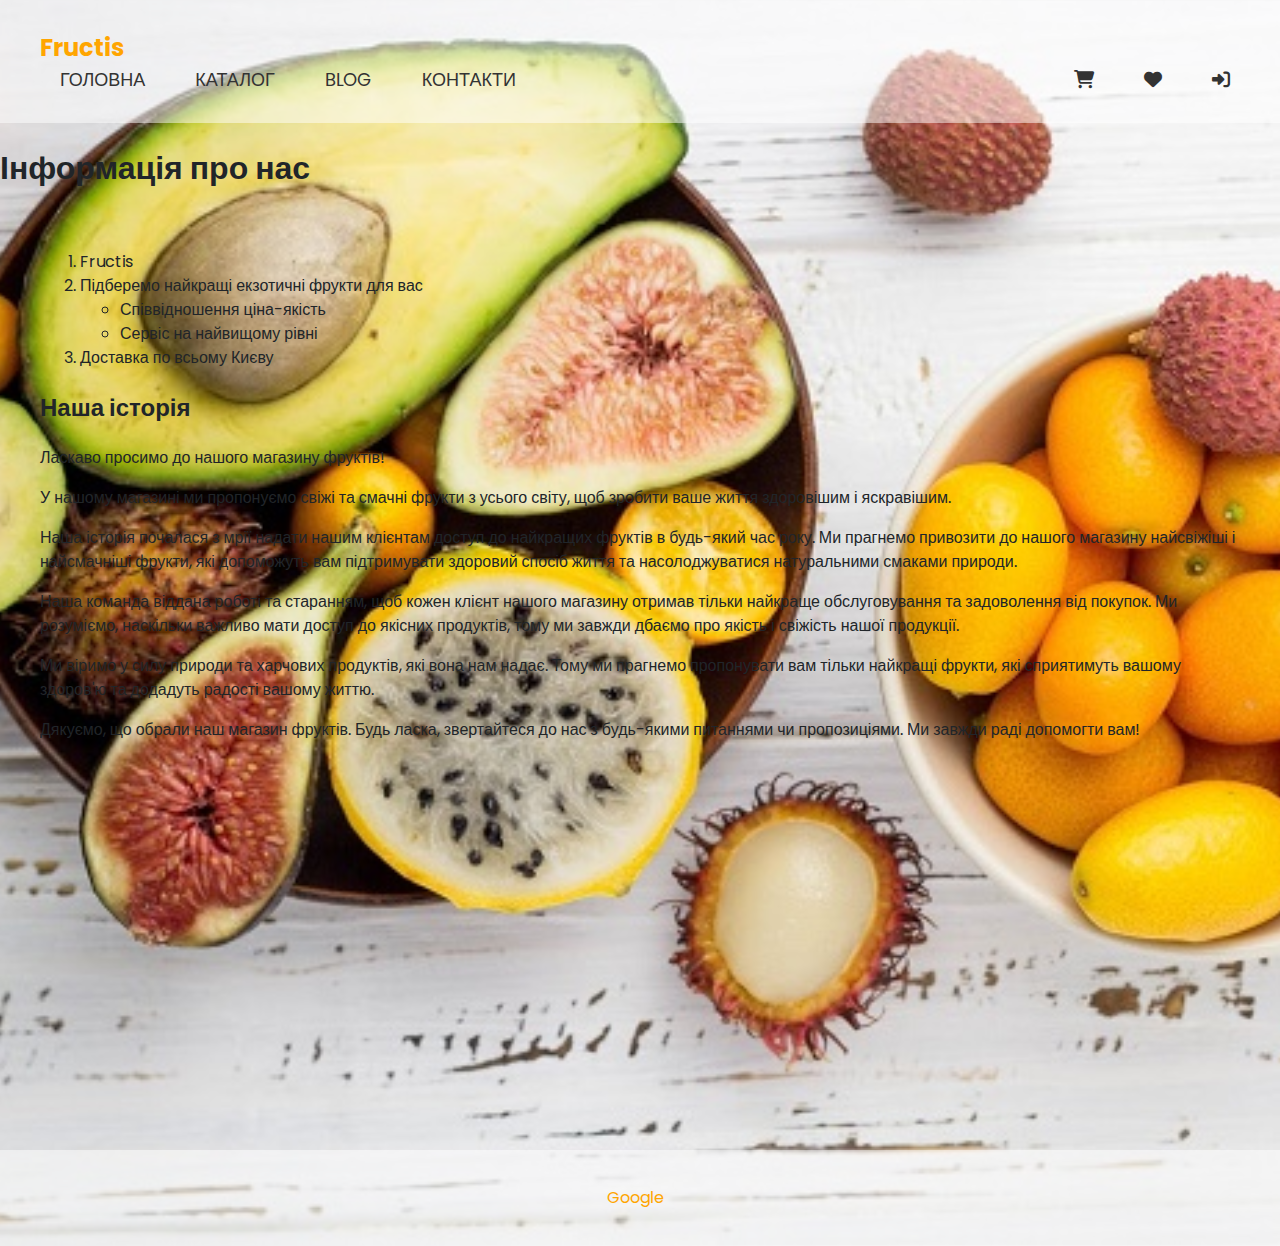
==== about.html @ 1f3f18af "about.html" ====
<!DOCTYPE html>
<html lang="uk">
<head>
    <meta charset="UTF-8">
    <meta name="description" content="Інформація про нас">
    <title>Про нас</title>
    <link rel="stylesheet" href="app.css">
       <link rel="icon" href="favicon.ico" type="image/x-icon">
    <link rel="shortcut icon" href="favicon.ico" type="image/x-icon">
    <link rel="preconnect" href="https://fonts.gstatic.com">
    <link href="https://fonts.googleapis.com/css2?family=Roboto:wght@400&display=swap" rel="stylesheet">
    <link rel="stylesheet" href="https://cdnjs.cloudflare.com/ajax/libs/font-awesome/5.15.4/css/all.min.css">
    <link rel="stylesheet" href="app.css">
</head>
<body>
<nav class="navbar">
    <div class="container">
        <a href="about.html" class="navbar-brand">Fructis</a>
         <button class="navbar-toggler">
            <i class="fas fa-bars"></i>
            <i class="fas fa-times"></i>
        </button>
        <div class="navbar-wrapper">
            <ul class="navbar-nav">
                <li class="nav-item"><a class="nav-link; text-uppercase" href="index.html">Головна</a></li>
                <li class="nav-item"><a class="nav-link; text-uppercase" href="catalog.html">Каталог</a></li>
                <li class="nav-item"><a class="nav-link; text-uppercase" href="blog.html">Blog</a></li>
                <li class="nav-item"><a class="nav-link; text-uppercase" href="contact.html">Контакти</a></li>
            </ul>
            <ul class="navbar-nav">
                <li class="nav-item"><a class="nav-link; text-uppercase" href="cart.html"><i class="fas fa-cart-shopping"></i></a></li>
                <li class="nav-item"><a class="nav-link; text-uppercase" href="wishlist.html"><i class="fas fa-heart"></i></a></li>
                <li class="nav-item"><a class="nav-link; text-uppercase" href="login.html"><i class="fas fa-sign-in-alt"></i></a></li>
            </ul>
        </div>
    </div>
</nav>
        </div>
    </nav>
    <h1>Інформація про нас</h1>
    <section id="hero1">
        <div class="container">
            <ol>
                <li>Fructis</li>
                <li>
                    Підберемо найкращі екзотичні фрукти для вас
                    <ul>
                        <li>Співвідношення ціна-якість</li>
                        <li>Сервіс на найвищому рівні</li>
                    </ul>
                </li>
                <li>Доставка по всьому Києву</li>
            </ol>
            <h2>Наша історія</h2>
<p>Ласкаво просимо до нашого магазину фруктів!</p>
<p>У нашому магазині ми пропонуємо свіжі та смачні фрукти з усього світу, щоб зробити ваше життя здоровішим і яскравішим.</p>
<p>Наша історія почалася з мрії надати нашим клієнтам доступ до найкращих фруктів в будь-який час року. Ми прагнемо привозити до нашого магазину найсвіжіші і найсмачніші фрукти, які допоможуть вам підтримувати здоровий спосіб життя та насолоджуватися натуральними смаками природи.</p>
<p>Наша команда віддана роботі та старанням, щоб кожен клієнт нашого магазину отримав тільки найкраще обслуговування та задоволення від покупок. Ми розуміємо, наскільки важливо мати доступ до якісних продуктів, тому ми завжди дбаємо про якість і свіжість нашої продукції.</p>
<p>Ми віримо у силу природи та харчових продуктів, які вона нам надає. Тому ми прагнемо пропонувати вам тільки найкращі фрукти, які сприятимуть вашому здоров'ю та додадуть радості вашому життю.</p>
<p>Дякуємо, що обрали наш магазин фруктів. Будь ласка, звертайтеся до нас з будь-якими питаннями чи пропозиціями. Ми завжди раді допомогти вам!</p>
             <iframe width="560" height="315" src="https://depositphotos.com/video/close-view-part-lemon-falling-water-574202638.html" frameborder="0" allowfullscreen></iframe>
        </div>
    </section>
    <footer>
        <ul>
            <li><a href="https://google.com" target="_blank">Google</a></li>
        </ul>
    </footer>
  <script>
document.addEventListener('DOMContentLoaded', function() {
    const navbarToggler = document.querySelector('.navbar-toggler');
    const navbarMenu = document.querySelector('.navbar-wrapper ul.navbar-nav');

    navbarToggler.addEventListener('click', function() {
        navbarToggler.classList.toggle('active');
        navbarMenu.classList.toggle('active');
    });
});
</script>
        </body>
        </html>
---- app.css ----
@import url('https://fonts.googleapis.com/css2?family=Poppins:ital,wght@0,100;0,200;0,300;0,400;0,500;0,600;0,700;0,800;0,900;1,100;1,200;1,300;1,400;1,500;1,600;1,700;1,800;1,900&display=swap');
@import url('https://cdnjs.cloudflare.com/ajax/libs/font-awesome/6.5.2/css/all.min.css');

 body {
            margin: 0;
            padding: 0;
            font-family: 'Poppins', sans-serif;
            font-size: 1rem;
            font-weight: 400;
            line-height: 1.5;
            color: #212529;
            background-color: #ffffcc;
            background-image: url(fructo.jpg);
            background-size: cover;
            background-position: center;
        }

        .container {
            max-width: 1200px;
            margin: 0 auto;
            padding: 20px;
        }

        .navbar {
            background-color: rgba(255, 255, 255, 0.5);
            padding: 10px 0;
        }

        .navbar-brand {
            text-decoration: none;
            font-size: 24px;
            font-weight: bold;
            color: #333;
        }

        .navbar-wrapper {
            display: flex;
            justify-content: flex-end;
        }

        .navbar-nav {
            list-style: none;
            padding: 0;
            display: flex;
        }

        .navbar-nav li {
            margin-right: 20px;
        }

        .navbar-nav li:last-child {
            margin-right: 0;
        }

        .navbar-nav li a {
            font-size: 18px;
            color: #333;
            text-decoration: none;
            text-transform: uppercase;
        }

        .text-center {
            text-align: center;
        }

        .text-muted {
            color: #6c757d;
        }

        .social-icon::before {
            display: inline-block;
            font-family: 'Font Awesome 5 Free';
            font-weight: 900;
            font-style: normal;
            font-size: 1.2em;
            font-variant: normal;
            text-transform: none;
            line-height: 1;
            -webkit-font-smoothing: antialiased;
            -moz-osx-font-smoothing: grayscale;
        }

        .social-icon.facebook::before {
            content: '\f09a';
        }

        .social-icon.twitter::before {
            content: '\f099';
        }

        .social-icon.youtube::before {
            content: '\f167';
        }

        .social-icon.google::before {
            content: '\f1a0';
        }

        .divider {
            height: 2px;
            background: linear-gradient(to right, #add8e6 5%, #87ceeb 17%, #4682b4 40%, #000080 85%, #191970 95%);
        }

        footer {
            text-align: center;
            margin-top: 50px;
            color: #333;
        }

        footer ul {
            list-style-type: none;
            padding: 0;
        }

        footer ul li {
            display: inline;
            margin-right: 10px;
        }

        footer ul li a {
            color: #333;
            text-decoration: none;
        }

        /* Media queries */
        @media screen and (min-width: 768px) {
            .grid-item {
                flex-basis: calc(50% - 30px); /* Calculate width of items for 2 columns */
            }
        }

        @media screen and (min-width: 992px) {
            .grid-item {
                flex-basis: calc(33.333% - 30px); /* Calculate width of items for 3 columns */
            }
        }
@media only screen and (max-width: 600px) {
  .col {
    width: 100%; /* Змінюємо ширину колонок на 100% у мобільній версії */
    margin-left: 0; /* Встановлюємо відступ зліва на 0 */
  }
}
       /* Стилізація таблиці */
.post-container {
    background-color: rgba(255, 255, 255, 0.8); /* Напівпрозорий фон */
    padding: 20px;
    margin-top: 20px;
    border-radius: 10px;
}

/* Вирівнювання блоків */
.post-container h3,
.post-container p,
.post-container form {
    margin-bottom: 20px;
}

/* Додаткові стилі для динамічності */
.post-container form label {
    display: block;
    margin-bottom: 5px;
}

.post-container form input[type="text"],
.post-container form input[type="email"],
.post-container form select,
.post-container form textarea,
.post-container form input[type="submit"] {
    width: 100%;
    padding: 10px;
    margin-bottom: 10px;
    border: 1px solid #ccc;
    border-radius: 5px;
}

.post-container form input[type="submit"] {
    background-color: #ff0000;
    color: #fff;
    cursor: pointer;
}

.post-container form input[type="submit"]:hover {
    background-color: #cc0000;
}

        #thank-you {
            margin-top: 10px;
            font-size: 18px;
            color: green;
            display: none; /* Початково прихований */
        }
table {
    width: 100%;
    border-collapse: collapse;
}

th, td {
    border: 1px solid #ddd;
    padding: 8px;
    text-align: left;
}

th {
    background-color: #f2f2f2;
}

tr:nth-child(even) {
    background-color: #f2f2f2;
}
.grid-item {
    background-color: #f2f2f2;
    border: 1px solid #ddd;
    padding: 10px;
    text-align: center;
    margin-bottom: 10px;
}

.navbar-wrapper {
    display: flex;
    justify-content: space-between;
    align-items: center;
}

.navbar-nav {
    display: flex;
    list-style: none;
    margin: 0;
    padding: 0;
}

.nav-item {
    margin: 0 10px;
}

.footer-wrapper {
    display: flex;
    justify-content: space-between;
    align-items: center;
}

.list-inline {
    display: flex;
    list-style: none;
    padding: 0;
    margin: 0;
}

.list-inline-item {
    margin-right: 10px;
}

tr:hover {
    background-color: #d3d3d3; /* Колір підсвічування при наведенні */
}
/* Додаткові стилі для беджів */
.badge {
    padding: 5px 10px;
    border-radius: 5px;
    color: #fff;
    font-size: 12px;
    font-weight: bold;
    position: absolute;
    top: 10px;
    right: 10px;
}

.new {
    background-color: green;
}

.sale {
    background-color: red;
}

.sold {
    background-color: gray;
}
.product {
    position: relative;
}

.product .badge {
    position: absolute;
    top: 10px;
    right: 10px;
}
nav ul {
  list-style-type: none;
  padding: 0;
  margin: 0;
}

nav ul li {
  display: inline;
}

nav ul li a {
  text-decoration: none;
  color: #21ad9b; /* default color */
  padding: 10px;
  transition: color 0.3s; /* smooth color transition */
}
a:link { 
 color: orange;
}
a:visited { 
 color: blue;
}

nav ul li a:hover {
  color: #73e68f; /* hover color */
}
nav {
  cursor: pointer; 
}
a:active {
 color: rebeccapurple;
}

footer {
  background-color: rgba(255, 255, 255, 0.5);
  padding: 20px;
  text-align: center;
}
.wishlist-btn {
    border: none;
    background: none;
    cursor: pointer;
    font-size: 24px; /* Розмір значка */
    color: #ccc; /* Колір за замовчуванням */
    transition: color 0.3s; /* Плавна зміна кольору при наведенні */
}

.wishlist-btn:hover {
    color: #ff0000; /* Колір при наведенні */
}
/* Призначте стилі для навігаційних посилань у футері */
.footer-nav a {
    color: #333; /* Колір тексту посилань за замовчуванням */
    text-decoration: none; /* Вимкнення підкреслення за замовчуванням */
    transition: color 0.3s, transform 0.3s; /* Плавне зміна кольору та масштабу посилання протягом 300 мілісекунд */
    position: relative; /* Для коректної роботи анімаційного ефекту підкреслення */
}

/* Налаштування змін при наведенні курсора на посилання */
.footer-nav a:hover {
    color: #FF5733; /* Змінити колір тексту при наведенні */
    transform: scale(1.1); /* Збільшити масштаб тексту при наведенні */
}

/* Створення анімаційного ефекту підкреслення */
.footer-nav a::after {
    content: '▼'; /* Додати псевдоелемент після тексту посилання */
    position: absolute; /* Абсолютне позиціонування відносно батьківського елементу */
    left: 0; /* Початок лінії підкреслення на початку тексту */
    bottom: -2px; /* Відступ нижнього підкреслення */
    width: 100%; /* Ширина лінії підкреслення */
    height: 2px; /* Товщина лінії підкреслення */
    background-color: #FF5733; /* Колір лінії підкреслення */
    transition: width 0.3s; /* Плавна зміна ширини підкреслення протягом 300 мілісекунд */
}

/* Анімація розгортання підкреслення при наведенні курсора */
.footer-nav a:hover::after {
    width: 110%; /* Збільшення ширини лінії підкреслення при наведенні */
}

/* CSS для контейнера блогу */
.blog-container {
    display: grid;
    grid-template-columns: repeat(auto-fit, minmax(300px, 1fr)); /* Адаптивна сітка з мінімальною шириною 300px */
    gap: 20px; /* Відступ між блоками */
}

/* CSS для блоку запису блогу */
.blog-post {
    background-color: #f9f9f9;
    padding: 20px;
    border-radius: 5px;
    box-shadow: 0 0 10px rgba(0, 0, 0, 0.1);
}
/* Показує бургерне меню на планшетах та мобільних пристроях */
@media screen and (max-width: 425px) {
    .navbar-wrapper ul.navbar-nav {
        display: flex;
    }
    .navbar-toggler {
        display: block;
    }
    .navbar-toggler .fa-bars {
        display: block;
    }
}

/* Сховати бургерне меню на більших екранах */
@media screen and (min-width: 768px) {
    .navbar-toggler {
        display: none;
    }
}

.navbar-toggler {
    background: none;
    border: none;
    color: inherit;
    cursor: pointer;
    font-size: 1.5rem;
}

.navbar-toggler:focus {
    outline: none;
}

/* Показуємо "fa-bars" за замовчуванням */
.navbar-toggler .fa-bars {
    display: block;
}


/* Встановлюємо відображення "fa-times" при активному стані кнопки */
.navbar-toggler.active .fa-times {
    display: block;
}

/* Ховаємо "fa-bars" при активному стані кнопки */
.navbar-toggler.active .fa-bars {
    display: none;
}

.navbar-toggler.active + .navbar-wrapper ul.navbar-nav {
    display: flex;
}

.navbar-wrapper ul.navbar-nav {
    display: flex;
    flex-direction: row;
    align-items: center;
}
.btn-transparent {
    color: black;
    background-color: transparent;
    border-color: transparent;
}

.btn-transparent:hover {
    color: #4CAF50; 
}
---- app.css ----
@import url('https://fonts.googleapis.com/css2?family=Poppins:ital,wght@0,100;0,200;0,300;0,400;0,500;0,600;0,700;0,800;0,900;1,100;1,200;1,300;1,400;1,500;1,600;1,700;1,800;1,900&display=swap');
@import url('https://cdnjs.cloudflare.com/ajax/libs/font-awesome/6.5.2/css/all.min.css');

 body {
            margin: 0;
            padding: 0;
            font-family: 'Poppins', sans-serif;
            font-size: 1rem;
            font-weight: 400;
            line-height: 1.5;
            color: #212529;
            background-color: #ffffcc;
            background-image: url(fructo.jpg);
            background-size: cover;
            background-position: center;
        }

        .container {
            max-width: 1200px;
            margin: 0 auto;
            padding: 20px;
        }

        .navbar {
            background-color: rgba(255, 255, 255, 0.5);
            padding: 10px 0;
        }

        .navbar-brand {
            text-decoration: none;
            font-size: 24px;
            font-weight: bold;
            color: #333;
        }

        .navbar-wrapper {
            display: flex;
            justify-content: flex-end;
        }

        .navbar-nav {
            list-style: none;
            padding: 0;
            display: flex;
        }

        .navbar-nav li {
            margin-right: 20px;
        }

        .navbar-nav li:last-child {
            margin-right: 0;
        }

        .navbar-nav li a {
            font-size: 18px;
            color: #333;
            text-decoration: none;
            text-transform: uppercase;
        }

        .text-center {
            text-align: center;
        }

        .text-muted {
            color: #6c757d;
        }

        .social-icon::before {
            display: inline-block;
            font-family: 'Font Awesome 5 Free';
            font-weight: 900;
            font-style: normal;
            font-size: 1.2em;
            font-variant: normal;
            text-transform: none;
            line-height: 1;
            -webkit-font-smoothing: antialiased;
            -moz-osx-font-smoothing: grayscale;
        }

        .social-icon.facebook::before {
            content: '\f09a';
        }

        .social-icon.twitter::before {
            content: '\f099';
        }

        .social-icon.youtube::before {
            content: '\f167';
        }

        .social-icon.google::before {
            content: '\f1a0';
        }

        .divider {
            height: 2px;
            background: linear-gradient(to right, #add8e6 5%, #87ceeb 17%, #4682b4 40%, #000080 85%, #191970 95%);
        }

        footer {
            text-align: center;
            margin-top: 50px;
            color: #333;
        }

        footer ul {
            list-style-type: none;
            padding: 0;
        }

        footer ul li {
            display: inline;
            margin-right: 10px;
        }

        footer ul li a {
            color: #333;
            text-decoration: none;
        }

        /* Media queries */
        @media screen and (min-width: 768px) {
            .grid-item {
                flex-basis: calc(50% - 30px); /* Calculate width of items for 2 columns */
            }
        }

        @media screen and (min-width: 992px) {
            .grid-item {
                flex-basis: calc(33.333% - 30px); /* Calculate width of items for 3 columns */
            }
        }
@media only screen and (max-width: 600px) {
  .col {
    width: 100%; /* Змінюємо ширину колонок на 100% у мобільній версії */
    margin-left: 0; /* Встановлюємо відступ зліва на 0 */
  }
}
       /* Стилізація таблиці */
.post-container {
    background-color: rgba(255, 255, 255, 0.8); /* Напівпрозорий фон */
    padding: 20px;
    margin-top: 20px;
    border-radius: 10px;
}

/* Вирівнювання блоків */
.post-container h3,
.post-container p,
.post-container form {
    margin-bottom: 20px;
}

/* Додаткові стилі для динамічності */
.post-container form label {
    display: block;
    margin-bottom: 5px;
}

.post-container form input[type="text"],
.post-container form input[type="email"],
.post-container form select,
.post-container form textarea,
.post-container form input[type="submit"] {
    width: 100%;
    padding: 10px;
    margin-bottom: 10px;
    border: 1px solid #ccc;
    border-radius: 5px;
}

.post-container form input[type="submit"] {
    background-color: #ff0000;
    color: #fff;
    cursor: pointer;
}

.post-container form input[type="submit"]:hover {
    background-color: #cc0000;
}

        #thank-you {
            margin-top: 10px;
            font-size: 18px;
            color: green;
            display: none; /* Початково прихований */
        }
table {
    width: 100%;
    border-collapse: collapse;
}

th, td {
    border: 1px solid #ddd;
    padding: 8px;
    text-align: left;
}

th {
    background-color: #f2f2f2;
}

tr:nth-child(even) {
    background-color: #f2f2f2;
}
.grid-item {
    background-color: #f2f2f2;
    border: 1px solid #ddd;
    padding: 10px;
    text-align: center;
    margin-bottom: 10px;
}

.navbar-wrapper {
    display: flex;
    justify-content: space-between;
    align-items: center;
}

.navbar-nav {
    display: flex;
    list-style: none;
    margin: 0;
    padding: 0;
}

.nav-item {
    margin: 0 10px;
}

.footer-wrapper {
    display: flex;
    justify-content: space-between;
    align-items: center;
}

.list-inline {
    display: flex;
    list-style: none;
    padding: 0;
    margin: 0;
}

.list-inline-item {
    margin-right: 10px;
}

tr:hover {
    background-color: #d3d3d3; /* Колір підсвічування при наведенні */
}
/* Додаткові стилі для беджів */
.badge {
    padding: 5px 10px;
    border-radius: 5px;
    color: #fff;
    font-size: 12px;
    font-weight: bold;
    position: absolute;
    top: 10px;
    right: 10px;
}

.new {
    background-color: green;
}

.sale {
    background-color: red;
}

.sold {
    background-color: gray;
}
.product {
    position: relative;
}

.product .badge {
    position: absolute;
    top: 10px;
    right: 10px;
}
nav ul {
  list-style-type: none;
  padding: 0;
  margin: 0;
}

nav ul li {
  display: inline;
}

nav ul li a {
  text-decoration: none;
  color: #21ad9b; /* default color */
  padding: 10px;
  transition: color 0.3s; /* smooth color transition */
}
a:link { 
 color: orange;
}
a:visited { 
 color: blue;
}

nav ul li a:hover {
  color: #73e68f; /* hover color */
}
nav {
  cursor: pointer; 
}
a:active {
 color: rebeccapurple;
}

footer {
  background-color: rgba(255, 255, 255, 0.5);
  padding: 20px;
  text-align: center;
}
.wishlist-btn {
    border: none;
    background: none;
    cursor: pointer;
    font-size: 24px; /* Розмір значка */
    color: #ccc; /* Колір за замовчуванням */
    transition: color 0.3s; /* Плавна зміна кольору при наведенні */
}

.wishlist-btn:hover {
    color: #ff0000; /* Колір при наведенні */
}
/* Призначте стилі для навігаційних посилань у футері */
.footer-nav a {
    color: #333; /* Колір тексту посилань за замовчуванням */
    text-decoration: none; /* Вимкнення підкреслення за замовчуванням */
    transition: color 0.3s, transform 0.3s; /* Плавне зміна кольору та масштабу посилання протягом 300 мілісекунд */
    position: relative; /* Для коректної роботи анімаційного ефекту підкреслення */
}

/* Налаштування змін при наведенні курсора на посилання */
.footer-nav a:hover {
    color: #FF5733; /* Змінити колір тексту при наведенні */
    transform: scale(1.1); /* Збільшити масштаб тексту при наведенні */
}

/* Створення анімаційного ефекту підкреслення */
.footer-nav a::after {
    content: '▼'; /* Додати псевдоелемент після тексту посилання */
    position: absolute; /* Абсолютне позиціонування відносно батьківського елементу */
    left: 0; /* Початок лінії підкреслення на початку тексту */
    bottom: -2px; /* Відступ нижнього підкреслення */
    width: 100%; /* Ширина лінії підкреслення */
    height: 2px; /* Товщина лінії підкреслення */
    background-color: #FF5733; /* Колір лінії підкреслення */
    transition: width 0.3s; /* Плавна зміна ширини підкреслення протягом 300 мілісекунд */
}

/* Анімація розгортання підкреслення при наведенні курсора */
.footer-nav a:hover::after {
    width: 110%; /* Збільшення ширини лінії підкреслення при наведенні */
}

/* CSS для контейнера блогу */
.blog-container {
    display: grid;
    grid-template-columns: repeat(auto-fit, minmax(300px, 1fr)); /* Адаптивна сітка з мінімальною шириною 300px */
    gap: 20px; /* Відступ між блоками */
}

/* CSS для блоку запису блогу */
.blog-post {
    background-color: #f9f9f9;
    padding: 20px;
    border-radius: 5px;
    box-shadow: 0 0 10px rgba(0, 0, 0, 0.1);
}
/* Показує бургерне меню на планшетах та мобільних пристроях */
@media screen and (max-width: 425px) {
    .navbar-wrapper ul.navbar-nav {
        display: flex;
    }
    .navbar-toggler {
        display: block;
    }
    .navbar-toggler .fa-bars {
        display: block;
    }
}

/* Сховати бургерне меню на більших екранах */
@media screen and (min-width: 768px) {
    .navbar-toggler {
        display: none;
    }
}

.navbar-toggler {
    background: none;
    border: none;
    color: inherit;
    cursor: pointer;
    font-size: 1.5rem;
}

.navbar-toggler:focus {
    outline: none;
}

/* Показуємо "fa-bars" за замовчуванням */
.navbar-toggler .fa-bars {
    display: block;
}


/* Встановлюємо відображення "fa-times" при активному стані кнопки */
.navbar-toggler.active .fa-times {
    display: block;
}

/* Ховаємо "fa-bars" при активному стані кнопки */
.navbar-toggler.active .fa-bars {
    display: none;
}

.navbar-toggler.active + .navbar-wrapper ul.navbar-nav {
    display: flex;
}

.navbar-wrapper ul.navbar-nav {
    display: flex;
    flex-direction: row;
    align-items: center;
}
.btn-transparent {
    color: black;
    background-color: transparent;
    border-color: transparent;
}

.btn-transparent:hover {
    color: #4CAF50; 
}
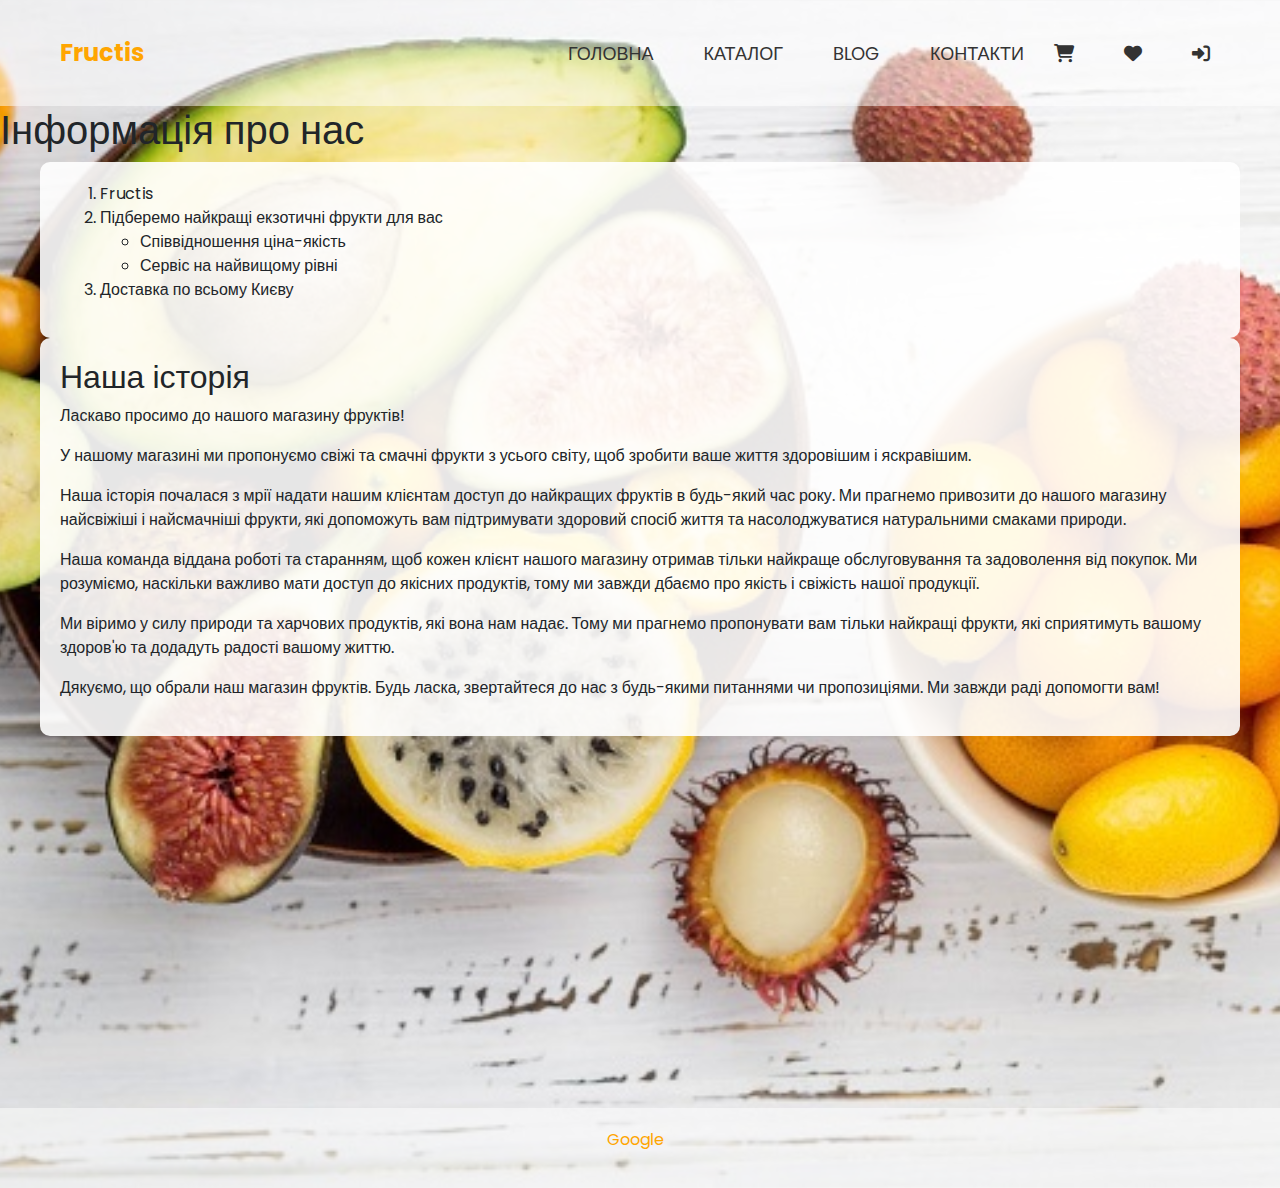
==== commit c32e9b9e: "about.html" ====
--- a/about.html
+++ b/about.html
@@ -4,6 +4,7 @@
     <meta charset="UTF-8">
     <meta name="description" content="Інформація про нас">
     <title>Про нас</title>
+       <link rel="stylesheet" href="https://stackpath.bootstrapcdn.com/bootstrap/4.5.2/css/bootstrap.min.css">
     <link rel="stylesheet" href="app.css">
        <link rel="icon" href="favicon.ico" type="image/x-icon">
     <link rel="shortcut icon" href="favicon.ico" type="image/x-icon">
@@ -39,7 +40,7 @@
     </nav>
     <h1>Інформація про нас</h1>
     <section id="hero1">
-        <div class="container">
+          <div class="container" style="background-color: rgba(255, 255, 255, 0.9); padding: 20px; border-radius: 10px;">
             <ol>
                 <li>Fructis</li>
                 <li>
@@ -51,6 +52,10 @@
                 </li>
                 <li>Доставка по всьому Києву</li>
             </ol>
+          </div>
+    </section>
+          <section id="hero2">
+            <div class="container" style="background-color: rgba(255, 255, 255, 0.9); padding: 20px; border-radius: 10px;">
             <h2>Наша історія</h2>
 <p>Ласкаво просимо до нашого магазину фруктів!</p>
 <p>У нашому магазині ми пропонуємо свіжі та смачні фрукти з усього світу, щоб зробити ваше життя здоровішим і яскравішим.</p>
@@ -58,9 +63,11 @@
 <p>Наша команда віддана роботі та старанням, щоб кожен клієнт нашого магазину отримав тільки найкраще обслуговування та задоволення від покупок. Ми розуміємо, наскільки важливо мати доступ до якісних продуктів, тому ми завжди дбаємо про якість і свіжість нашої продукції.</p>
 <p>Ми віримо у силу природи та харчових продуктів, які вона нам надає. Тому ми прагнемо пропонувати вам тільки найкращі фрукти, які сприятимуть вашому здоров'ю та додадуть радості вашому життю.</p>
 <p>Дякуємо, що обрали наш магазин фруктів. Будь ласка, звертайтеся до нас з будь-якими питаннями чи пропозиціями. Ми завжди раді допомогти вам!</p>
-             <iframe width="560" height="315" src="https://depositphotos.com/video/close-view-part-lemon-falling-water-574202638.html" frameborder="0" allowfullscreen></iframe>
+               </div>
+                </section>
+    <div>
+                <iframe width="560" height="315" src="https://www.youtube.com/embed/a_0AgvcCQ20?si=6MMaCdaI9uhVLrX1" title="YouTube video player" frameborder="0" allow="accelerometer; autoplay; clipboard-write; encrypted-media; gyroscope; picture-in-picture; web-share" referrerpolicy="strict-origin-when-cross-origin" allowfullscreen></iframe>
         </div>
-    </section>
     <footer>
         <ul>
             <li><a href="https://google.com" target="_blank">Google</a></li>
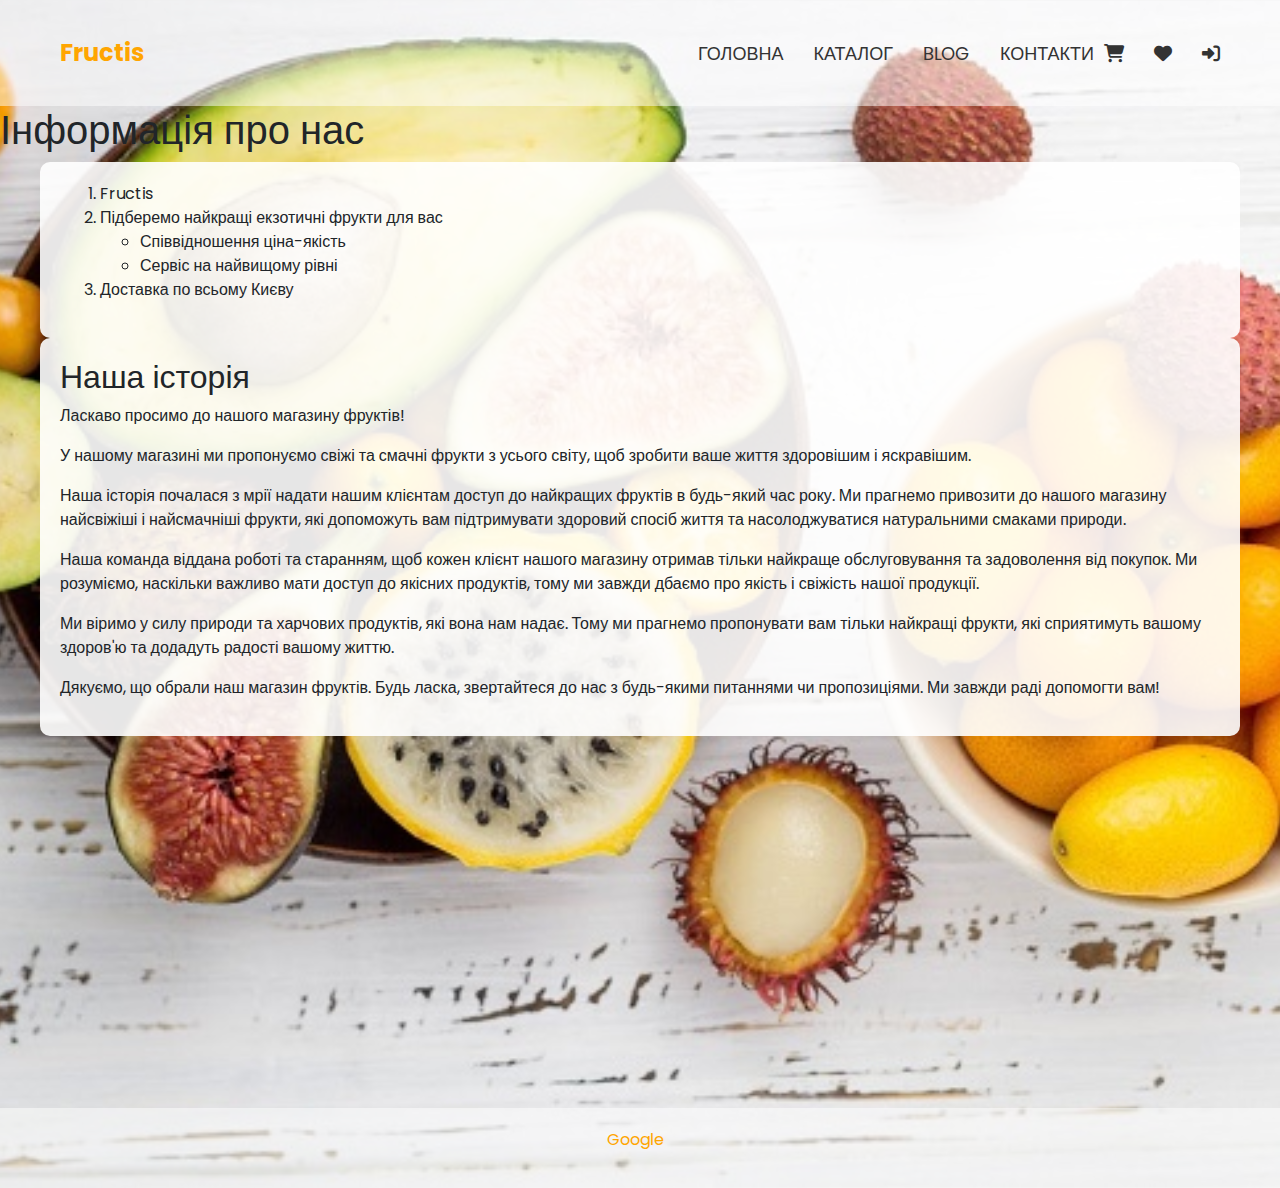
==== commit 3266d706: "about.html" ====
--- a/about.html
+++ b/about.html
@@ -23,24 +23,23 @@
         </button>
         <div class="navbar-wrapper">
             <ul class="navbar-nav">
-                <li class="nav-item"><a class="nav-link; text-uppercase" href="index.html">Головна</a></li>
-                <li class="nav-item"><a class="nav-link; text-uppercase" href="catalog.html">Каталог</a></li>
-                <li class="nav-item"><a class="nav-link; text-uppercase" href="blog.html">Blog</a></li>
-                <li class="nav-item"><a class="nav-link; text-uppercase" href="contact.html">Контакти</a></li>
+                <li class="nav-item"><a class="nav-link text-uppercase" href="index.html">Головна</a></li>
+                <li class="nav-item"><a class="nav-link text-uppercase" href="catalog.html">Каталог</a></li>
+                <li class="nav-item"><a class="nav-link text-uppercase" href="blog.html">Blog</a></li>
+                <li class="nav-item"><a class="nav-link text-uppercase" href="contact.html">Контакти</a></li>
             </ul>
             <ul class="navbar-nav">
-                <li class="nav-item"><a class="nav-link; text-uppercase" href="cart.html"><i class="fas fa-cart-shopping"></i></a></li>
-                <li class="nav-item"><a class="nav-link; text-uppercase" href="wishlist.html"><i class="fas fa-heart"></i></a></li>
-                <li class="nav-item"><a class="nav-link; text-uppercase" href="login.html"><i class="fas fa-sign-in-alt"></i></a></li>
+                <li class="nav-item"><a class="nav-link text-uppercase" href="cart.html"><i class="fas fa-cart-shopping"></i></a></li>
+                <li class="nav-item"><a class="nav-link text-uppercase" href="wishlist.html"><i class="fas fa-heart"></i></a></li>
+                <li class="nav-item"><a class="nav-link text-uppercase" href="login.html"><i class="fas fa-sign-in-alt"></i></a></li>
             </ul>
         </div>
-    </div>
 </nav>
+     </div>
         </div>
-    </nav>
     <h1>Інформація про нас</h1>
     <section id="hero1">
-          <div class="container" style="background-color: rgba(255, 255, 255, 0.9); padding: 20px; border-radius: 10px;">
+          <div class="container" style="background-color: rgba(255, 255, 255, 0.9); padding: 20px; border-radius: 10px; md-4 mb-24">
             <ol>
                 <li>Fructis</li>
                 <li>
@@ -52,10 +51,10 @@
                 </li>
                 <li>Доставка по всьому Києву</li>
             </ol>
+                </section>
           </div>
-    </section>
           <section id="hero2">
-            <div class="container" style="background-color: rgba(255, 255, 255, 0.9); padding: 20px; border-radius: 10px;">
+            <div class="container" style="background-color: rgba(255, 255, 255, 0.9); padding: 20px; border-radius: 10px;md-4 mb-24">
             <h2>Наша історія</h2>
 <p>Ласкаво просимо до нашого магазину фруктів!</p>
 <p>У нашому магазині ми пропонуємо свіжі та смачні фрукти з усього світу, щоб зробити ваше життя здоровішим і яскравішим.</p>
@@ -66,8 +65,10 @@
                </div>
                 </section>
     <div>
+        <section id="video-frame">
                 <iframe width="560" height="315" src="https://www.youtube.com/embed/a_0AgvcCQ20?si=6MMaCdaI9uhVLrX1" title="YouTube video player" frameborder="0" allow="accelerometer; autoplay; clipboard-write; encrypted-media; gyroscope; picture-in-picture; web-share" referrerpolicy="strict-origin-when-cross-origin" allowfullscreen></iframe>
-        </div>
+    </section>
+         </div>
     <footer>
         <ul>
             <li><a href="https://google.com" target="_blank">Google</a></li>
